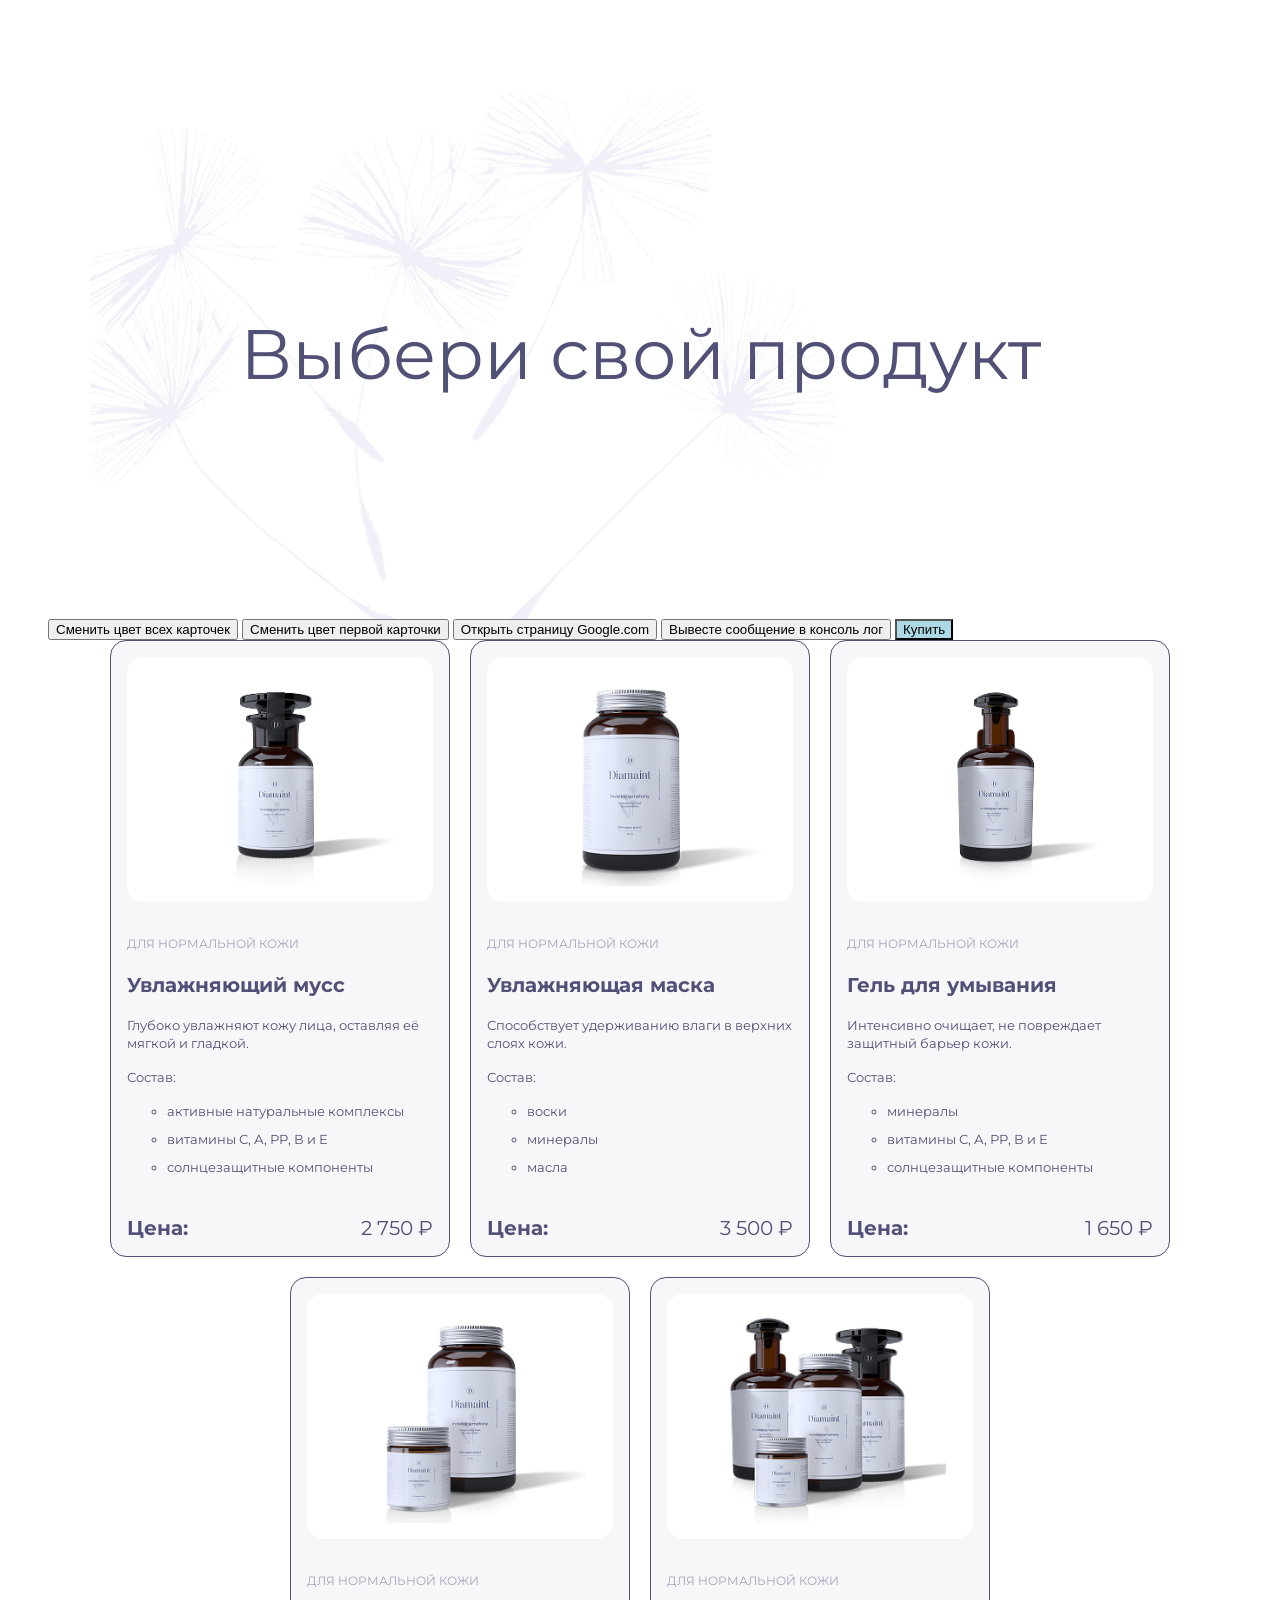
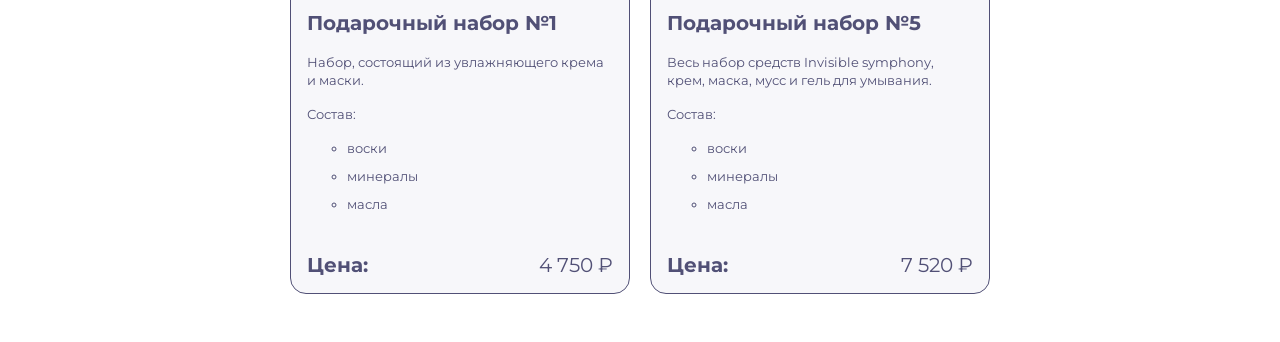
==== index.html @ 8bb490cc "add homework-8.js" ====
<!doctype html>
<html lang="ru">
  <head>
    <meta charset="UTF-8" />
    <meta name="viewport" content="width=device-width, initial-scale=1.0" />
    <title>Product-card</title>
    <link rel="stylesheet" href="style.css"/>
  </head>
  <body>
    <div class="intro">
      <h1 class="intro__title">Выбери свой продукт</h1>
    </div>
    <button id="change-color-all-card">Сменить цвет всех карточек</button>
    <button id="change-color-first-card">Сменить цвет первой карточки</button>
    <button id="open-google">Открыть страницу Google.com</button>
    <button id="output-console-log">Вывесте сообщение в консоль лог</button>
    <button id="color-btn" class="btn">Купить</button>
    <div class="product-list">
      <div class="product-card">
        <div class="product-card__image">
          <img src="img/mousse.png" alt="Увлажняющий мусс"/>
        </div>
        <span class="product-card__skin-type">для нормальной кожи</span>
        <h2 class="product-card__title">Увлажняющий мусс</h2>
        <p class="product-card__text">Глубоко увлажняют кожу лица, оставляя её мягкой и гладкой.</p>
        <span class="product-card__composition-title">Состав:</span>
        <ul class="product-card__composition-list">
          <li class="product-card__composition-item">активные натуральные комплексы</li>
          <li class="product-card__composition-item">витамины С, А, РР, В и Е</li>
          <li class="product-card__composition-item">солнцезащитные компоненты</li>
        </ul>
        <div class="product-card__price">
          <span class="product-card__price-label">Цена:</span>
          <span class="product-card__price-value">2 750 &#8381;</span>
        </div>
      </div>

      <div class="product-card">
        <div class="product-card__image">
          <img src="img/mask.png" alt="Увлажняющая маска"/>
        </div>
        <span class="product-card__skin-type">для нормальной кожи</span>
        <h2 class="product-card__title">Увлажняющая маска</h2>
        <p class="product-card__text">Способствует удерживанию влаги в верхних слоях кожи.</p>
        <span class="product-card__composition-title">Состав:</span>
        <ul class="product-card__composition-list">
          <li class="product-card__composition-item">воски</li>
          <li class="product-card__composition-item">минералы</li>
          <li class="product-card__composition-item">масла</li>
        </ul>
        <div class="product-card__price">
          <span class="product-card__price-label">Цена:</span>
          <span class="product-card__price-value">3 500 &#8381;</span>
        </div>
      </div>

      <div class="product-card">
        <div class="product-card__image">
          <img src="img/gel.png" alt="Гель для умывания"/>
        </div>
        <span class="product-card__skin-type">для нормальной кожи</span>
        <h2 class="product-card__title">Гель для умывания</h2>
        <p class="product-card__text">Интенсивно очищает, не повреждает защитный барьер кожи.</p>
        <span class="product-card__composition-title">Состав:</span>
        <ul class="product-card__composition-list">
          <li class="product-card__composition-item">минералы</li>
          <li class="product-card__composition-item">витамины С, А, РР, В и Е</li>
          <li class="product-card__composition-item">солнцезащитные компоненты</li>
        </ul>
        <div class="product-card__price">
          <span class="product-card__price-label">Цена:</span>
          <span class="product-card__price-value">1 650 &#8381;</span>
        </div>
      </div>

      <div class="product-card">
        <div class="product-card__image">
          <img src="img/gift-set-1.png" alt="Подарочный набор №1"/>
        </div>
        <span class="product-card__skin-type">для нормальной кожи</span>
        <h2 class="product-card__title">Подарочный набор №1</h2>
        <p class="product-card__text">Набор, состоящий из увлажняющего крема и маски.</p>
        <span class="product-card__composition-title">Состав:</span>
        <ul class="product-card__composition-list">
          <li class="product-card__composition-item">воски</li>
          <li class="product-card__composition-item">минералы</li>
          <li class="product-card__composition-item">масла</li>
        </ul>
        <div class="product-card__price">
          <span class="product-card__price-label">Цена:</span>
          <span class="product-card__price-value">4 750 &#8381;</span>
        </div>
      </div>

      <div class="product-card">
        <div class="product-card__image">
          <img src="img/gift-set-5.png" alt="Подарочный набор №5"/>
        </div>
        <span class="product-card__skin-type">для нормальной кожи</span>
        <h2 class="product-card__title">Подарочный набор №5</h2>
        <p class="product-card__text">Весь набор средств Invisible symphony, крем, маска, мусс и гель для
          умывания.</p>
        <span class="product-card__composition-title">Состав:</span>
        <ul class="product-card__composition-list">
          <li class="product-card__composition-item">воски</li>
          <li class="product-card__composition-item">минералы</li>
          <li class="product-card__composition-item">масла</li>
        </ul>
        <div class="product-card__price">
          <span class="product-card__price-label">Цена:</span>
          <span class="product-card__price-value">7 520 &#8381;</span>
        </div>
      </div>
    </div>
  <script src="main.js"></script>
  <script src="homework-7.js"></script>
  <script src="homework-8.js"></script>
  </body>
</html>
---- style.css ----
*, *::before, *::after {
  box-sizing: border-box;
}

@font-face {
  font-family: "Montserrat";
  src: url("fonts/Montserrat-Regular.ttf");
  font-weight: 400;
}
 
@font-face {
  font-family: "Montserrat";
  src: url("fonts/Montserrat-Bold.ttf");
  font-weight: 700;
}
 
body {
  font-family: "Montserrat", sans-serif;
  padding: 40px;
}

.intro__title {
  font-size: 70px;
  font-weight: 400;
  line-height: 78px;
  color: #515076;
  text-align: center;
  margin-bottom: 110px;
}

.intro {
  background-image: url('img/dandelions-background.png');
  background-repeat: no-repeat;
  margin: 0 auto;
  max-width: 1100px;
  padding: 220px 85px 116px;
}

.product-list {
  display: flex;
  gap: 20px;
  flex-wrap: wrap;
  justify-content: center;
}
 
.product-card {
  background-color: #f7f7fa;
  padding: 16px;
  width: 340px;
  border-radius: 16px;
  border: 1px solid #515076;
}
 
.product-card__image {
  background-color: white;
  border-radius: 16px;
  display: flex;
  justify-content: center;
  padding: 16px 8px;
  margin-bottom: 30px;
  height: 245px;
}
 
.product-card__image img {
  width: 100%;
  height: 100%;
  object-fit: contain;
}
 
.product-card__skin-type {
  font-size: 12px;
  font-weight: 400;
  line-height: 24px;
  color: #a5a3b9;
  text-transform: uppercase;
  display: block;
}
 
.product-card__title {
  font-size: 20px;
  font-weight: 700;
  line-height: 27px;
  color: #515076;
}
 
.product-card__text {
  font-size: 13px;
  font-weight: 400;
  line-height: 18px;
  color: #515076;
  margin-bottom: 15px;
}
 
.product-card__composition-title {
  font-size: 13px;
  font-weight: 400;
  line-height: 18px;
  color: #515076;
}
 
.product-card__composition-list {
  list-style-type: circle;
}
 
.product-card__composition-item {
  font-size: 13px;
  font-weight: 400;
  line-height: 18px;
  color: #515076;
  margin-bottom: 10px;
}
 
.product-card__price {
  margin-top: 40px;
  display: flex;
  justify-content: space-between;
}
 
.product-card__price-label {
  font-size: 20px;
  font-weight: 700;
  line-height: 24px;
  color: #515076;
}
 
.product-card__price-value {
  font-size: 20px;
  font-weight: 400;
  line-height: 24px;
  color: #515076;
}

.btn {
  background-color: lightblue;
}

.btn--active {
  background-color: tomato;
}
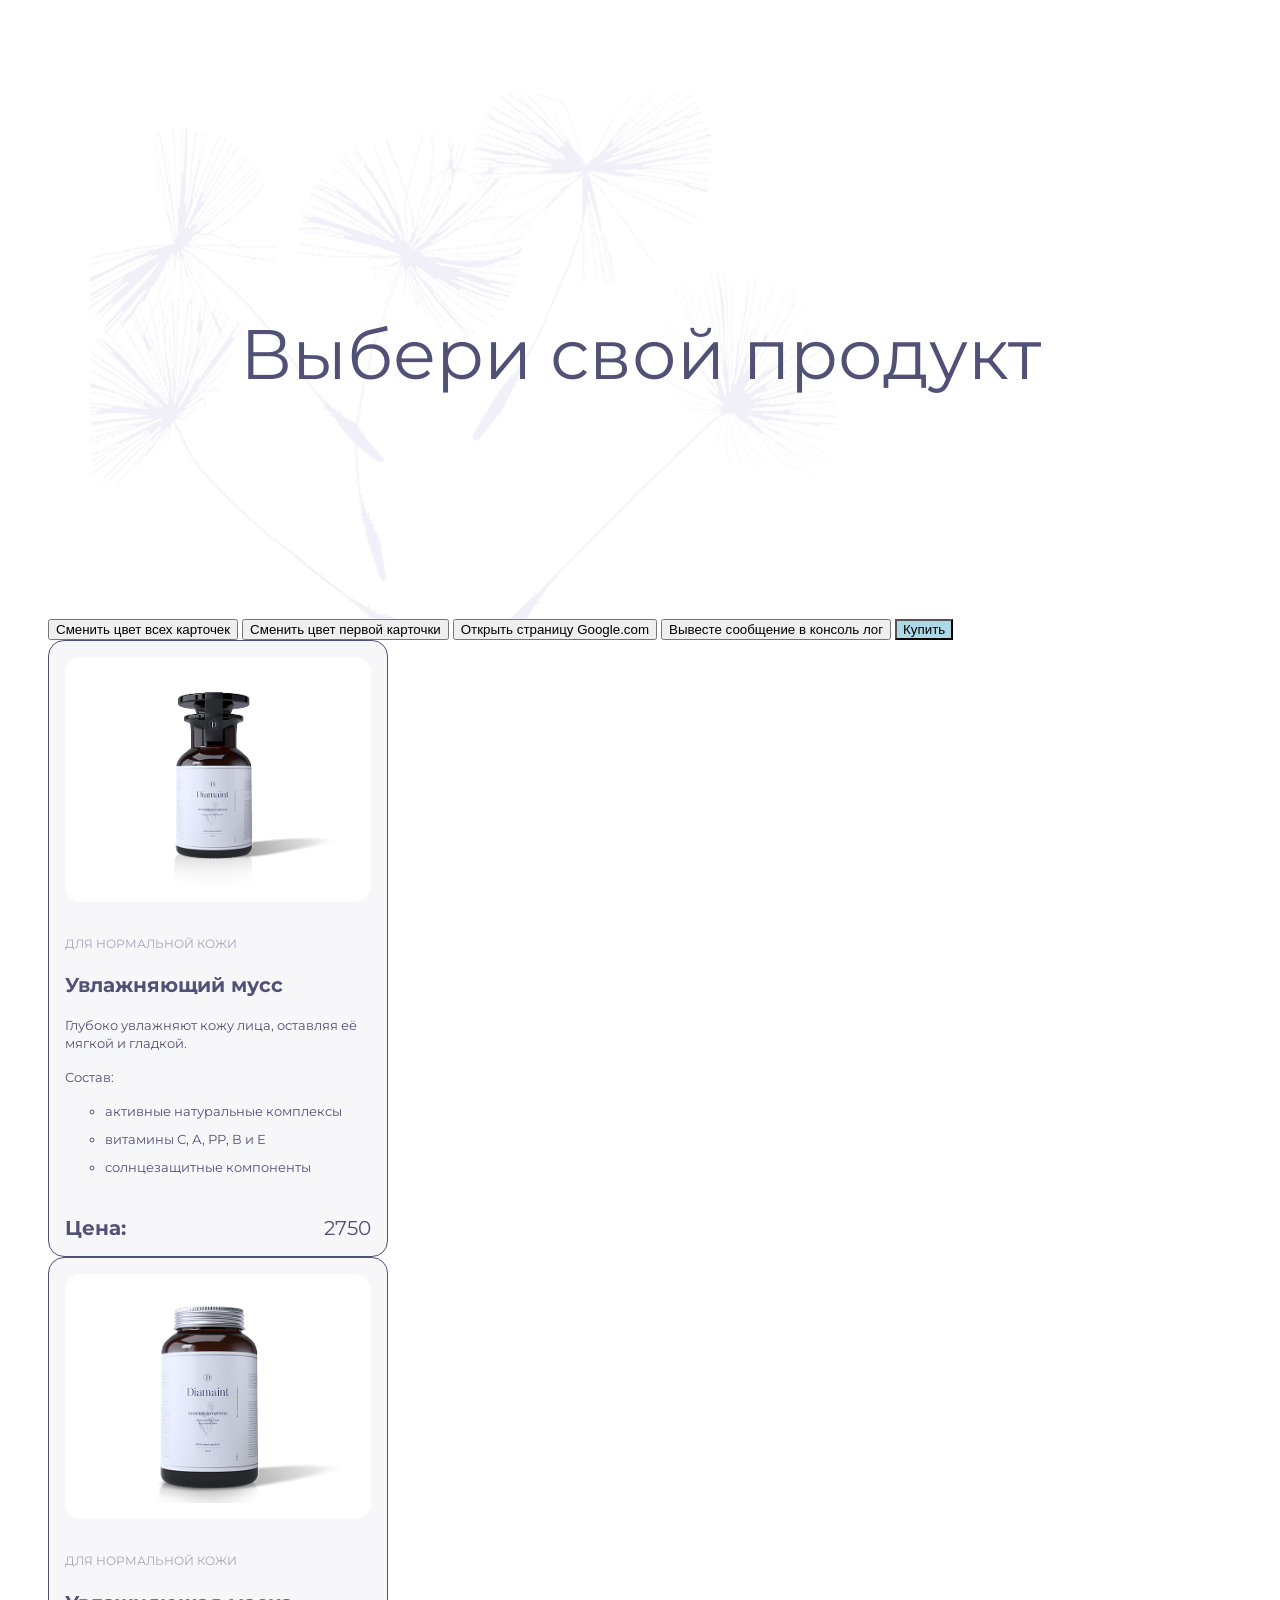
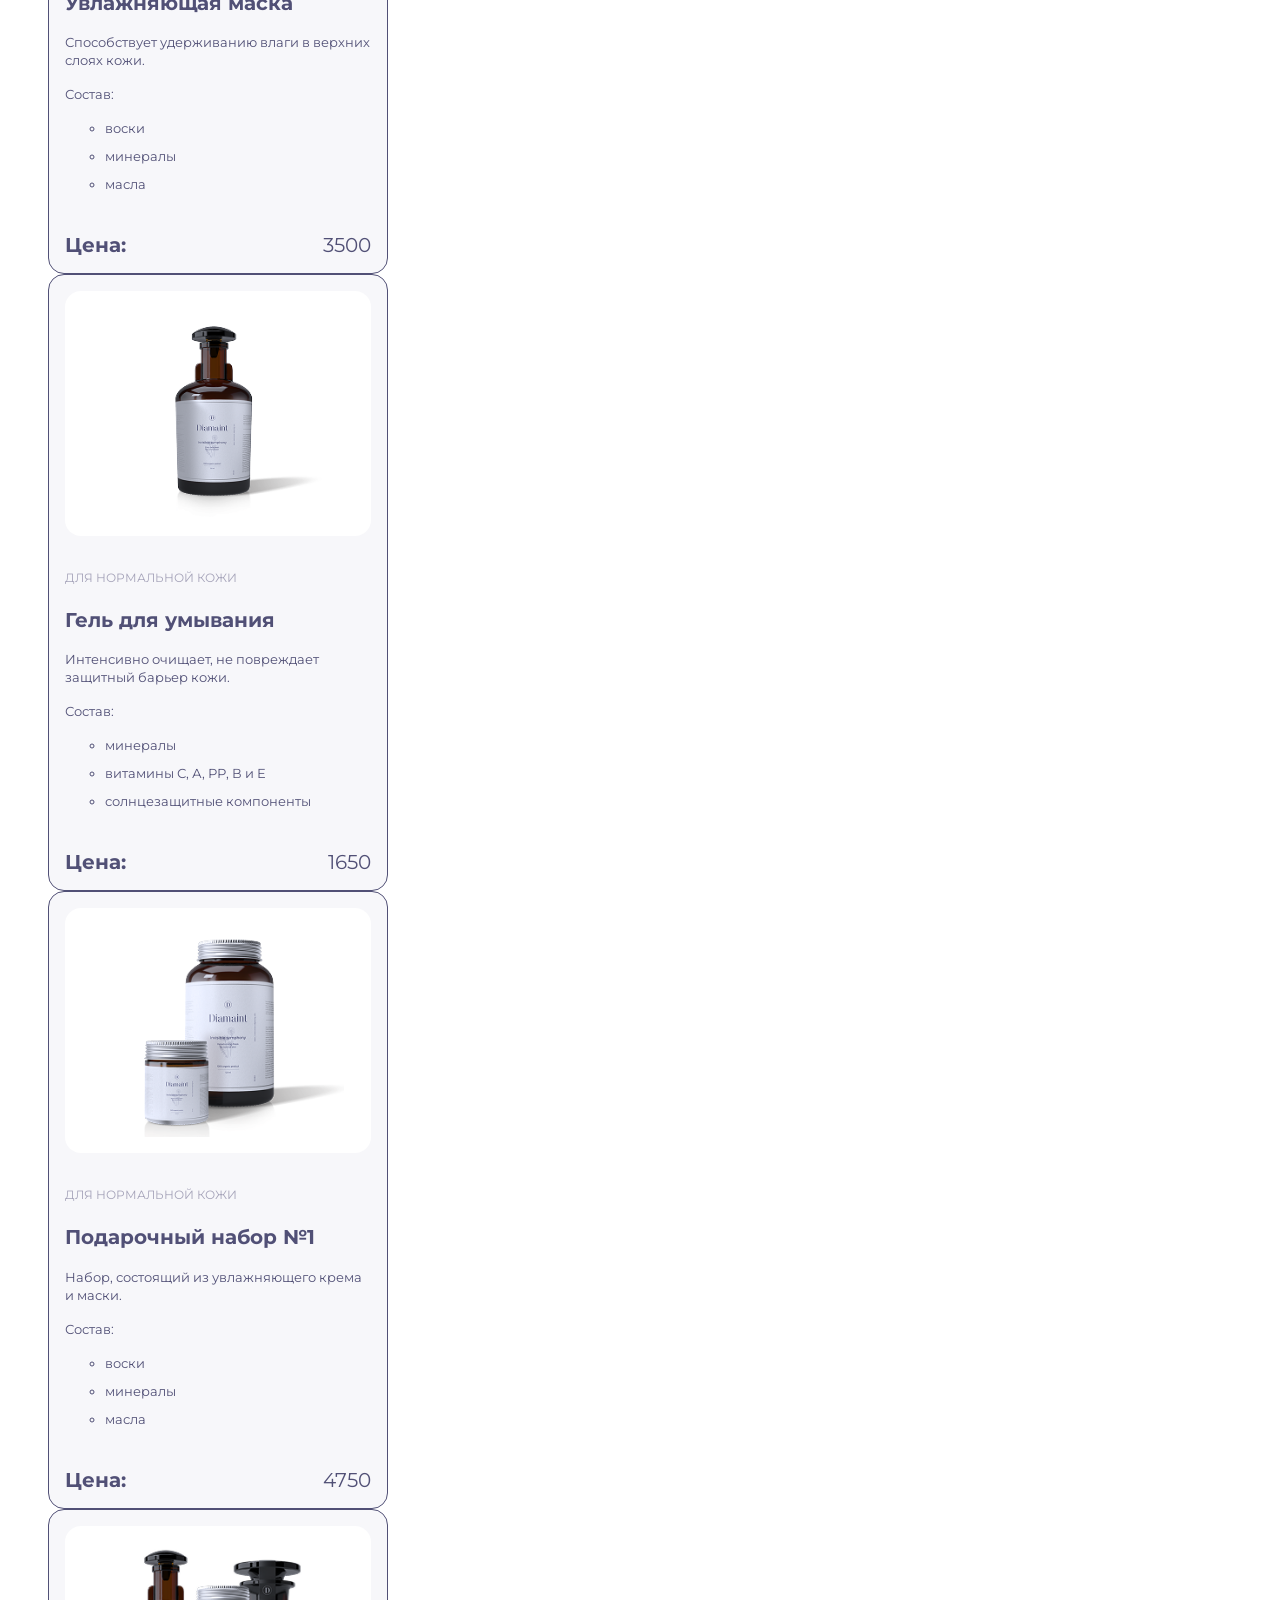
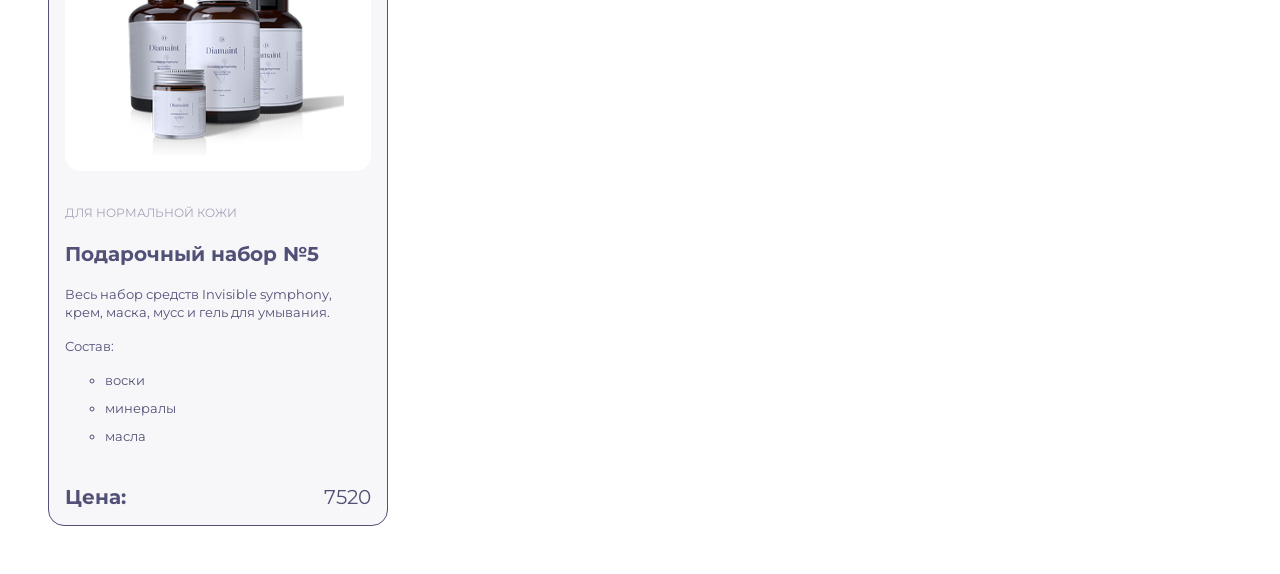
==== commit 4ae0e987: "add homework-10.js" ====
--- a/index.html
+++ b/index.html
@@ -15,7 +15,26 @@
     <button id="open-google">Открыть страницу Google.com</button>
     <button id="output-console-log">Вывесте сообщение в консоль лог</button>
     <button id="color-btn" class="btn">Купить</button>
-    <div class="product-list">
+    <div id="product-list">
+  <template id="product-card-template">
+  <div class="product-card">
+    <div class="product-card__image">
+      <img src="" alt=""/>
+    </div>
+    <span class="product-card__skin-type"></span>
+    <h2 class="product-card__title"></h2>
+    <p class="product-card__text"></p>
+    <span class="product-card__composition-title">Состав:</span>
+    <ul class="product-card__composition-list">
+    </ul>
+    <div class="product-card__price">
+      <span class="product-card__price-label">Цена:</span>
+      <span class="product-card__price-value"></span>
+    </div>
+  </div>
+</template>
+    </div>
+    <!-- <div class="product-list">
       <div class="product-card">
         <div class="product-card__image">
           <img src="img/mousse.png" alt="Увлажняющий мусс"/>
@@ -111,9 +130,11 @@
           <span class="product-card__price-value">7 520 &#8381;</span>
         </div>
       </div>
-    </div>
+    </div>-->
   <script src="main.js"></script>
   <script src="homework-7.js"></script>
   <script src="homework-8.js"></script>
+  <script type="module" src="homework-9.js"></script>
+  <script type="module" src="homework-10.js"></script>
   </body>
 </html>
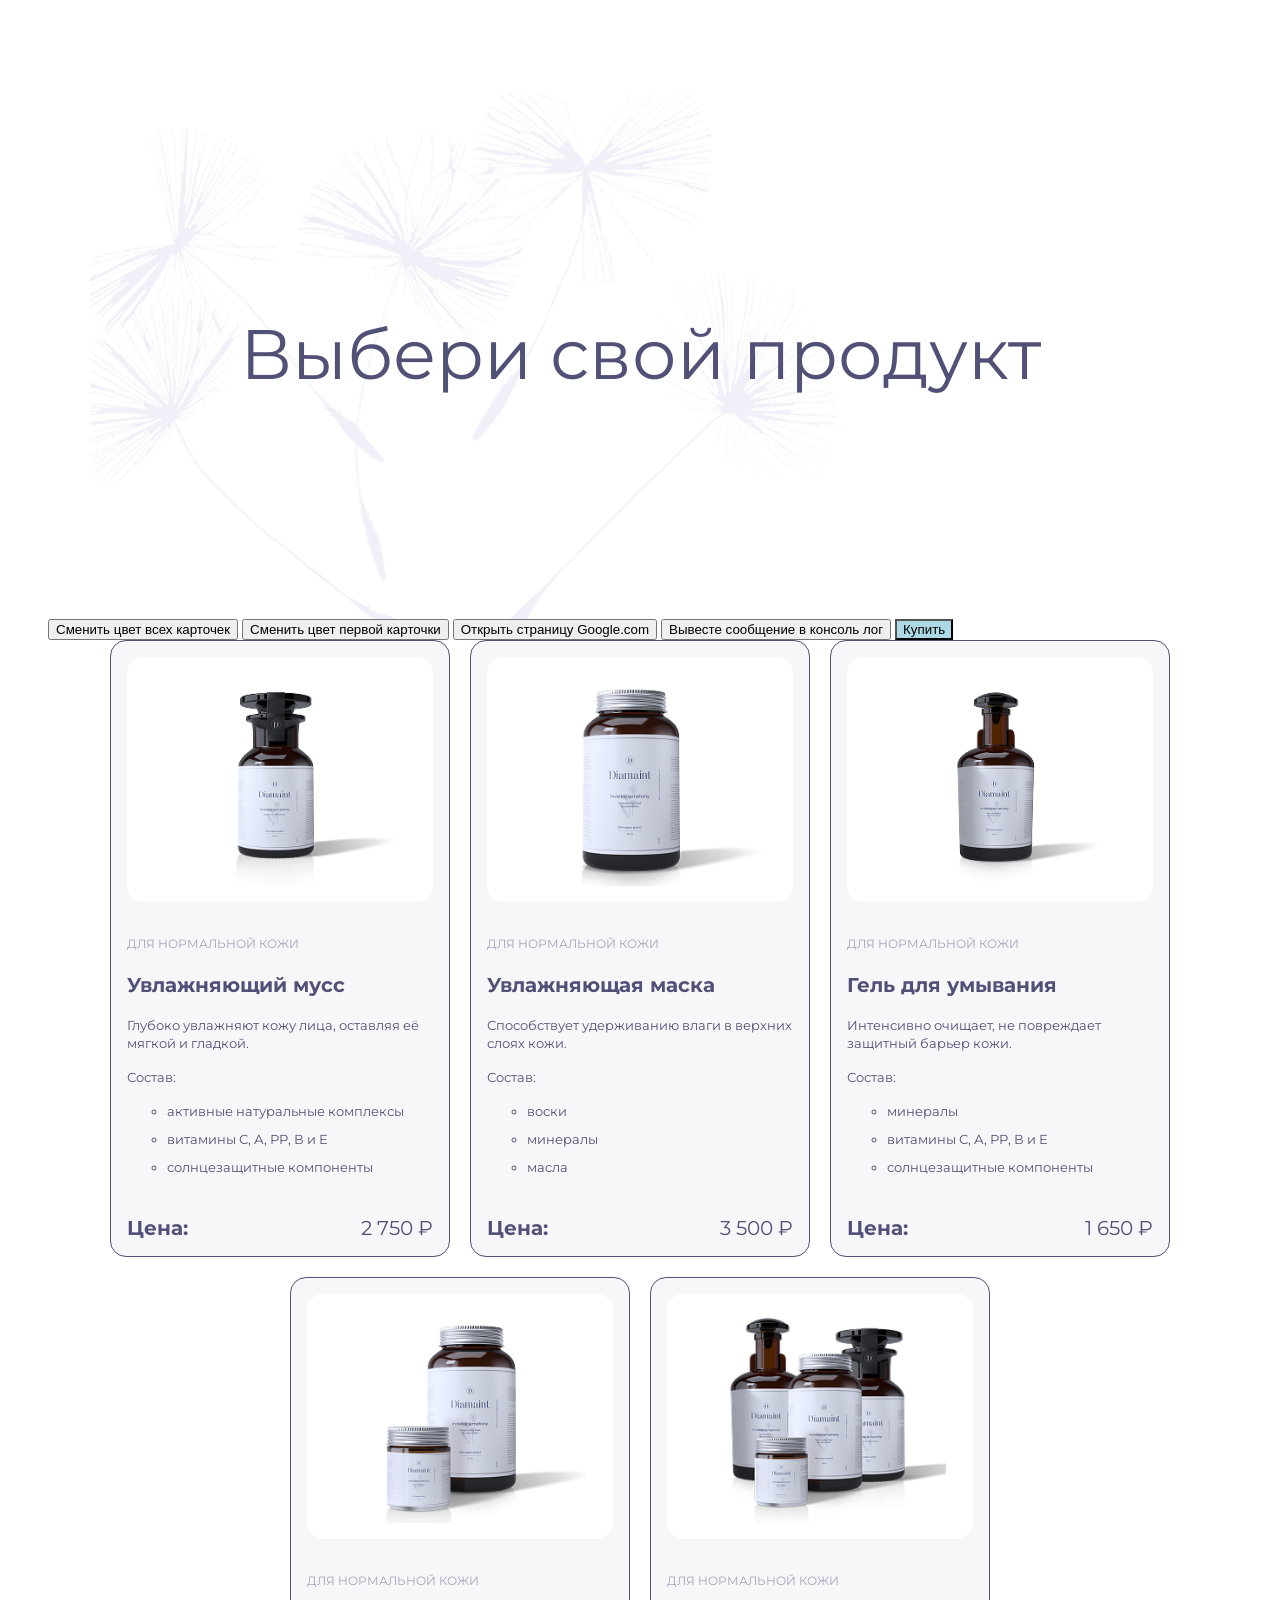
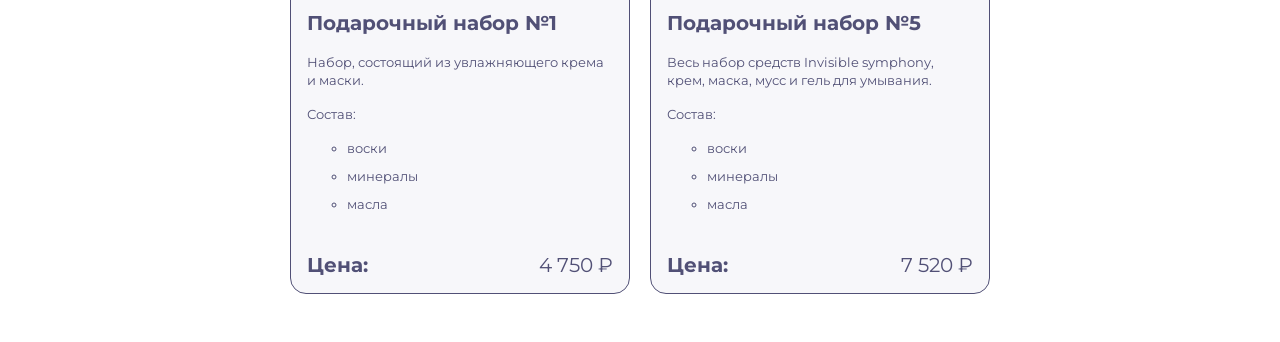
==== commit e5adfce8: "Merge pull request #10 from MustafinMansur/feature/09-homework (Homework №9): Add homework-9.js" ====
--- a/index.html
+++ b/index.html
@@ -15,26 +15,7 @@
     <button id="open-google">Открыть страницу Google.com</button>
     <button id="output-console-log">Вывесте сообщение в консоль лог</button>
     <button id="color-btn" class="btn">Купить</button>
-    <div id="product-list">
-  <template id="product-card-template">
-  <div class="product-card">
-    <div class="product-card__image">
-      <img src="" alt=""/>
-    </div>
-    <span class="product-card__skin-type"></span>
-    <h2 class="product-card__title"></h2>
-    <p class="product-card__text"></p>
-    <span class="product-card__composition-title">Состав:</span>
-    <ul class="product-card__composition-list">
-    </ul>
-    <div class="product-card__price">
-      <span class="product-card__price-label">Цена:</span>
-      <span class="product-card__price-value"></span>
-    </div>
-  </div>
-</template>
-    </div>
-    <!-- <div class="product-list">
+    <div class="product-list">
       <div class="product-card">
         <div class="product-card__image">
           <img src="img/mousse.png" alt="Увлажняющий мусс"/>
@@ -130,11 +111,10 @@
           <span class="product-card__price-value">7 520 &#8381;</span>
         </div>
       </div>
-    </div>-->
+    </div>
   <script src="main.js"></script>
   <script src="homework-7.js"></script>
   <script src="homework-8.js"></script>
   <script type="module" src="homework-9.js"></script>
-  <script type="module" src="homework-10.js"></script>
   </body>
 </html>
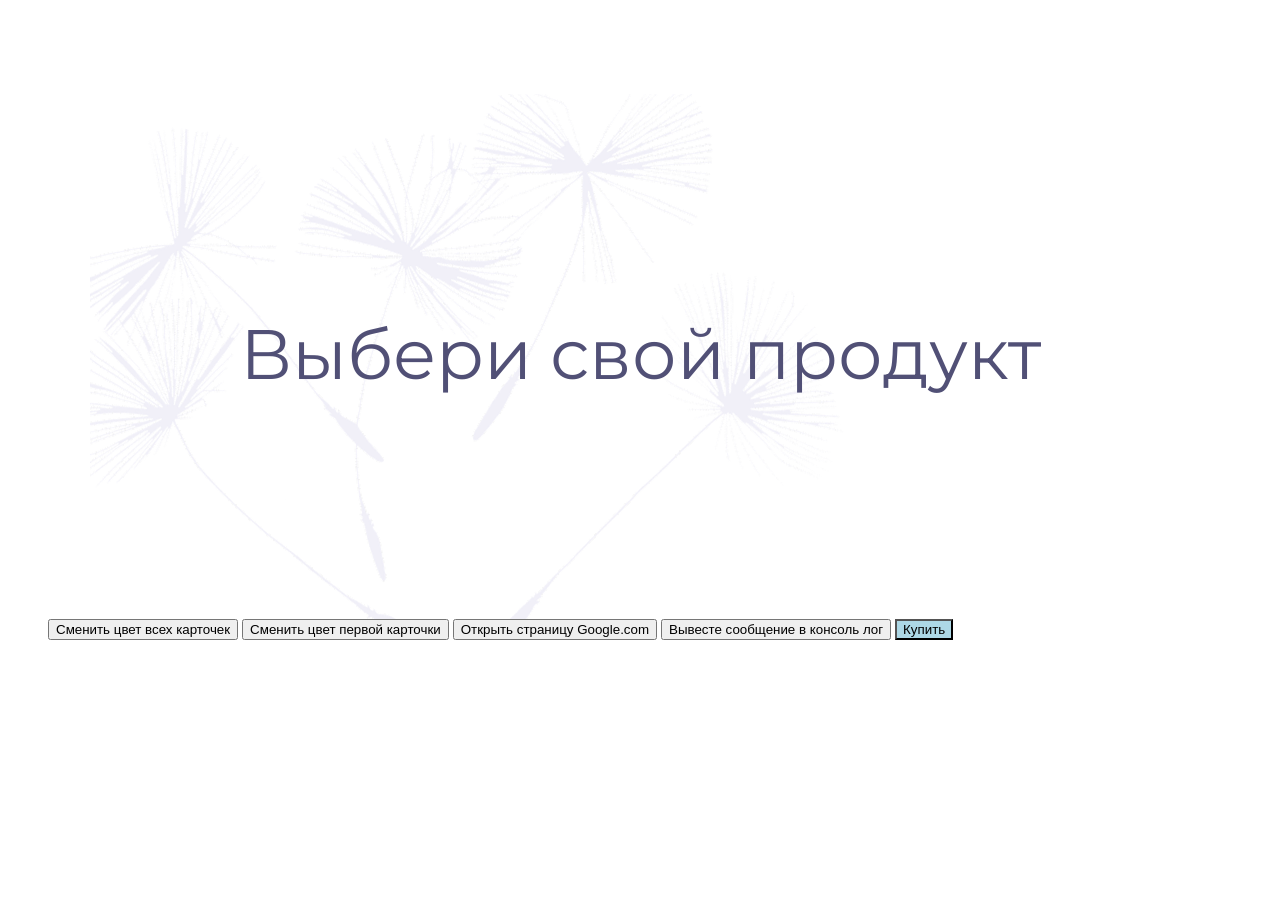
==== commit 24607b96: "Merge pull request #11 from MustafinMansur/feature/10-homework (Homework №10): Add homework-10.js" ====
--- a/index.html
+++ b/index.html
@@ -15,7 +15,26 @@
     <button id="open-google">Открыть страницу Google.com</button>
     <button id="output-console-log">Вывесте сообщение в консоль лог</button>
     <button id="color-btn" class="btn">Купить</button>
-    <div class="product-list">
+    <div id="product-list">
+  <template id="product-card-template">
+  <div class="product-card">
+    <div class="product-card__image">
+      <img src="" alt=""/>
+    </div>
+    <span class="product-card__skin-type"></span>
+    <h2 class="product-card__title"></h2>
+    <p class="product-card__text"></p>
+    <span class="product-card__composition-title">Состав:</span>
+    <ul class="product-card__composition-list">
+    </ul>
+    <div class="product-card__price">
+      <span class="product-card__price-label">Цена:</span>
+      <span class="product-card__price-value"></span>
+    </div>
+  </div>
+</template>
+    </div>
+    <!-- <div class="product-list">
       <div class="product-card">
         <div class="product-card__image">
           <img src="img/mousse.png" alt="Увлажняющий мусс"/>
@@ -111,10 +130,11 @@
           <span class="product-card__price-value">7 520 &#8381;</span>
         </div>
       </div>
-    </div>
+    </div>-->
   <script src="main.js"></script>
   <script src="homework-7.js"></script>
   <script src="homework-8.js"></script>
   <script type="module" src="homework-9.js"></script>
+  <script type="module" src="homework-10.js"></script>
   </body>
 </html>
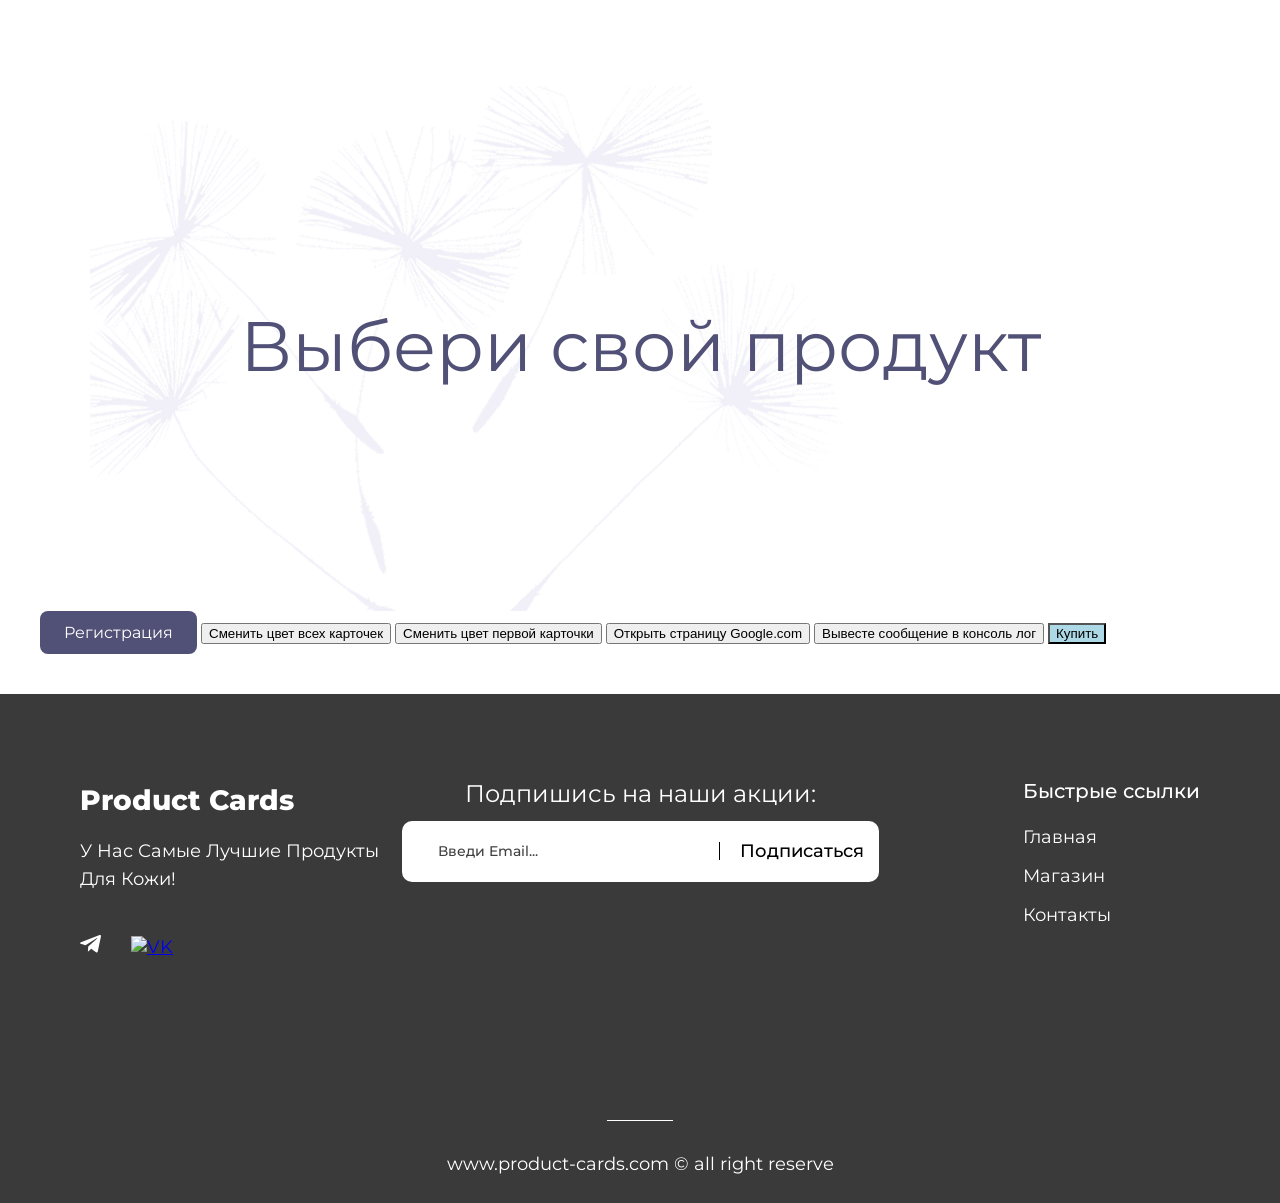
==== commit dd80af9e: "add footer and modal" ====
--- a/index.html
+++ b/index.html
@@ -4,37 +4,41 @@
     <meta charset="UTF-8" />
     <meta name="viewport" content="width=device-width, initial-scale=1.0" />
     <title>Product-card</title>
-    <link rel="stylesheet" href="style.css"/>
+    <link rel="stylesheet" href="style.css" />
+    <link rel="stylesheet" href="style-footer.css" />
   </head>
   <body>
-    <div class="intro">
-      <h1 class="intro__title">Выбери свой продукт</h1>
-    </div>
-    <button id="change-color-all-card">Сменить цвет всех карточек</button>
-    <button id="change-color-first-card">Сменить цвет первой карточки</button>
-    <button id="open-google">Открыть страницу Google.com</button>
-    <button id="output-console-log">Вывесте сообщение в консоль лог</button>
-    <button id="color-btn" class="btn">Купить</button>
-    <div id="product-list">
-  <template id="product-card-template">
-  <div class="product-card">
-    <div class="product-card__image">
-      <img src="" alt=""/>
-    </div>
-    <span class="product-card__skin-type"></span>
-    <h2 class="product-card__title"></h2>
-    <p class="product-card__text"></p>
-    <span class="product-card__composition-title">Состав:</span>
-    <ul class="product-card__composition-list">
-    </ul>
-    <div class="product-card__price">
-      <span class="product-card__price-label">Цена:</span>
-      <span class="product-card__price-value"></span>
-    </div>
-  </div>
-</template>
-    </div>
-    <!-- <div class="product-list">
+    <main class="main">
+      <div class="intro">
+        <h1 class="intro__title">Выбери свой продукт</h1>
+      </div>
+
+      <button class="register-btn" id="js-register-btn" type="button">Регистрация</button>
+      <button id="change-color-all-card">Сменить цвет всех карточек</button>
+      <button id="change-color-first-card">Сменить цвет первой карточки</button>
+      <button id="open-google">Открыть страницу Google.com</button>
+      <button id="output-console-log">Вывесте сообщение в консоль лог</button>
+      <button id="color-btn" class="btn">Купить</button>
+
+      <div id="product-list" class="product-list">
+        <template id="product-card-template">
+          <div class="product-card">
+            <div class="product-card__image">
+              <img src="" alt="" />
+            </div>
+            <span class="product-card__skin-type"></span>
+            <h2 class="product-card__title"></h2>
+            <p class="product-card__text"></p>
+            <span class="product-card__composition-title">Состав:</span>
+            <ul class="product-card__composition-list"></ul>
+            <div class="product-card__price">
+              <span class="product-card__price-label">Цена:</span>
+              <span class="product-card__price-value"></span>
+            </div>
+          </div>
+        </template>
+      </div>
+      <!-- <div class="product-list">
       <div class="product-card">
         <div class="product-card__image">
           <img src="img/mousse.png" alt="Увлажняющий мусс"/>
@@ -131,10 +135,130 @@
         </div>
       </div>
     </div>-->
-  <script src="main.js"></script>
-  <script src="homework-7.js"></script>
-  <script src="homework-8.js"></script>
-  <script type="module" src="homework-9.js"></script>
-  <script type="module" src="homework-10.js"></script>
+    </main>
+    <footer class="footer">
+      <div class="footer__inner">
+        <div class="footer__columns">
+          <div class="footer__column">
+            <div class="brand">
+              <p class="brand__name">Product Cards</p>
+              <p class="brand__tagline">
+                У нас самые лучшие продукты для кожи!
+              </p>
+            </div>
+            <div class="social">
+              <ul class="social__list">
+                <li class="social__item">
+                  <a class="social__link" href="#">
+                    <img
+                      src="footer-img/telegram.svg"
+                      alt="Telegram"
+                      width="21"
+                      height="18"
+                    />
+                  </a>
+                </li>
+                <li class="social__item">
+                  <a class="social__link" href="#">
+                    <img
+                      src="footer-img/vk.svg"
+                      alt="VK"
+                      width="24"
+                      height="14"
+                    />
+                  </a>
+                </li>
+              </ul>
+            </div>
+          </div>
+          <div class="subscribe">
+            <p class="subscribe__title">Подпишись на наши акции:</p>
+            <form class="subscribe__form" id="email-form" method="post" action="#">
+              <label class="visually-hidden" for="subscribe-email"
+                >Электронная почта</label
+              >
+              <input
+                class="subscribe__input"
+                id="subscribe-email"
+                name="email"
+                type="email"
+                placeholder="Введи Email..."
+                required
+              />
+              <button class="subscribe__button" type="submit">
+                Подписаться
+              </button>
+            </form>
+          </div>
+          <nav class="quick-links">
+            <p class="quick-links__title">Быстрые ссылки</p>
+            <ul class="quick-links__list">
+              <li class="quick-links__item">
+                <a class="quick-links__link" href="#">Главная</a>
+              </li>
+              <li class="quick-links__item">
+                <a class="quick-links__link" href="#">Магазин</a>
+              </li>
+              <li class="quick-links__item">
+                <a class="quick-links__link" href="#">Контакты</a>
+              </li>
+            </ul>
+          </nav>
+        </div>
+        <div class="footer__bottom">
+          <p class="footer__copyright">
+            www.product-cards.com © all right reserve
+          </p>
+        </div>
+      </div>
+    </footer>
+    <div class="overlay" id="js-overlay"></div>
+    <div class="modal" id="js-modal">
+      <button class="modal__close" id="js-modal-close" type="button" aria-label="Закрыть">×</button>
+
+      <h2 class="modal__title">Регистрация</h2>
+
+      <form id="register-form" class="register-form">
+        <div class="register-form__field">
+          <label for="firstname">Имя:</label>
+          <input type="text" id="firstname" name="firstname" placeholder="Иван" required>
+        </div>
+
+        <div class="register-form__field">
+          <label for="lastname">Фамилия:</label>
+          <input type="text" id="lastname" name="lastname" placeholder="Петров" required>
+        </div>
+
+        <div class="register-form__field">
+          <label for="birthdate">Дата рождения:</label>
+          <input type="date" id="birthdate" name="birthDate" min="1925-01-01" max="2026-09-24" required>
+        </div>
+
+        <div class="register-form__field">
+          <label for="login">Логин:</label>
+          <input type="text" id="login" name="login" placeholder="ivan_petrov" autocomplete="username" minlength="5" required>
+        </div>
+
+        <div class="register-form__field">
+          <label for="password">Пароль:</label>
+          <input type="password" id="password" name="password" placeholder="Минимум 10 символов" autocomplete="new-password" minlength="10" required>
+        </div>
+
+        <div class="register-form__field">
+          <label for="password-confirm">Подтвердите пароль:</label>
+          <input type="password" id="password-confirm" name="passwordConfirm" placeholder="Повторите пароль" autocomplete="new-password" minlength="10" required>
+        </div>
+
+        <button class="register-form__submit" type="submit">Зарегистрироваться</button>
+
+      </form>
+    </div>
+
+    <script src="main.js"></script>
+    <script src="homework-7.js"></script>
+    <script src="homework-8.js"></script>
+    <script type="module" src="homework-9.js"></script>
+    <script type="module" src="homework-10.js"></script>
+    <script src="homework-11.js"></script>
   </body>
-</html>+</html>
--- a/style.css
+++ b/style.css
@@ -1,4 +1,6 @@
-*, *::before, *::after {
+*,
+*::before,
+*::after {
   box-sizing: border-box;
 }
 
@@ -7,15 +9,31 @@
   src: url("fonts/Montserrat-Regular.ttf");
   font-weight: 400;
 }
- 
+
 @font-face {
   font-family: "Montserrat";
   src: url("fonts/Montserrat-Bold.ttf");
   font-weight: 700;
 }
- 
+
+@font-face {
+  font-family: "Montserrat";
+  src: url("fonts/Montserrat-Medium.ttf");
+  font-weight: 500;
+}
+
+@font-face {
+  font-family: "Montserrat";
+  src: url("fonts/Montserrat-ExtraBold.ttf");
+  font-weight: 800;
+}
+
 body {
   font-family: "Montserrat", sans-serif;
+  margin: 0;
+}
+
+.main {
   padding: 40px;
 }
 
@@ -42,7 +60,7 @@
   flex-wrap: wrap;
   justify-content: center;
 }
- 
+
 .product-card {
   background-color: #f7f7fa;
   padding: 16px;
@@ -50,7 +68,7 @@
   border-radius: 16px;
   border: 1px solid #515076;
 }
- 
+
 .product-card__image {
   background-color: white;
   border-radius: 16px;
@@ -60,13 +78,13 @@
   margin-bottom: 30px;
   height: 245px;
 }
- 
+
 .product-card__image img {
   width: 100%;
   height: 100%;
   object-fit: contain;
 }
- 
+
 .product-card__skin-type {
   font-size: 12px;
   font-weight: 400;
@@ -75,14 +93,14 @@
   text-transform: uppercase;
   display: block;
 }
- 
+
 .product-card__title {
   font-size: 20px;
   font-weight: 700;
   line-height: 27px;
   color: #515076;
 }
- 
+
 .product-card__text {
   font-size: 13px;
   font-weight: 400;
@@ -90,18 +108,18 @@
   color: #515076;
   margin-bottom: 15px;
 }
- 
+
 .product-card__composition-title {
   font-size: 13px;
   font-weight: 400;
   line-height: 18px;
   color: #515076;
 }
- 
+
 .product-card__composition-list {
   list-style-type: circle;
 }
- 
+
 .product-card__composition-item {
   font-size: 13px;
   font-weight: 400;
@@ -109,20 +127,20 @@
   color: #515076;
   margin-bottom: 10px;
 }
- 
+
 .product-card__price {
   margin-top: 40px;
   display: flex;
   justify-content: space-between;
 }
- 
+
 .product-card__price-label {
   font-size: 20px;
   font-weight: 700;
   line-height: 24px;
   color: #515076;
 }
- 
+
 .product-card__price-value {
   font-size: 20px;
   font-weight: 400;
@@ -136,4 +154,125 @@
 
 .btn--active {
   background-color: tomato;
+}
+
+.modal {
+  display: none;
+  position: fixed;
+  top: 50%;
+  left: 50%;
+  z-index: 20;
+  width: 100%;
+  max-width: 480px;
+  max-height: 90vh;
+  overflow-y: auto;
+  padding: 30px;
+  background-color: #ffffff;
+  border-radius: 16px;
+  transform: translate(-50%, -50%);
+}
+
+.modal-showed {
+  display: block;
+}
+
+.register-btn {
+  padding: 12px 24px;
+  border: none;
+  border-radius: 8px;
+  background-color: #515076;
+  color: #ffffff;
+  font-family: inherit;
+  font-size: 16px;
+  cursor: pointer;
+}
+
+.register-btn:hover {
+  background-color: #6a6894;
+}
+
+.overlay {
+  position: fixed;
+  top: 0;
+  right: 0;
+  bottom: 0;
+  left: 0;
+  background-color: rgba(0, 0, 0, 0.7);
+  display: none;
+  z-index: 10;
+}
+
+.overlay-showed {
+  display: block;
+}
+
+.modal__close {
+  position: absolute;
+  top: 12px;
+  right: 12px;
+  display: flex;
+  align-items: center;
+  justify-content: center;
+  width: 32px;
+  height: 32px;
+  border: none;
+  border-radius: 50%;
+  background-color: transparent;
+  color: #888888;
+  font-size: 34px;
+  line-height: 1;
+  cursor: pointer;
+  transition: background-color 0.2s, color 0.2s;
+}
+
+.modal__close:hover {
+  background-color: #f0f0f0;
+  color: #333333;
+}
+
+.modal__title {
+  margin: 0 0 20px;
+  font-size: 24px;
+}
+
+.register-form {
+  display: flex;
+  flex-direction: column;
+  gap: 16px;
+}
+
+.register-form__field {
+  display: flex;
+  flex-direction: column;
+  gap: 6px;
+}
+
+.register-form input {
+  padding: 10px 12px;
+  border: 1px solid #cccccc;
+  border-radius: 8px;
+  font-family: inherit;
+  font-size: 15px;
+}
+
+.register-form input:focus {
+  outline: none;
+  border-color: #515076;
+}
+
+.register-form__submit {
+  margin-top: 8px;
+  padding: 12px;
+  border: none;
+  border-radius: 8px;
+  background-color: #515076;
+  color: #ffffff;
+  font-family: inherit;
+  font-size: 16px;
+  cursor: pointer;
+  transition: background-color 0.2s;
+}
+
+.register-form__submit:hover {
+  background-color: #6a6894;
 }
--- a/style-footer.css
+++ b/style-footer.css
@@ -0,0 +1,151 @@
+.visually-hidden {
+  position: absolute;
+  width: 1px;
+  height: 1px;
+  margin: -1px;
+  padding: 0;
+  border: 0;
+  overflow: hidden;
+  clip: rect(0 0 0 0);
+  clip-path: inset(50%);
+  white-space: nowrap;
+}
+
+.footer {
+  background-color: #3a3a3a;
+  color: #ffffff;
+  font-size: 18px;
+  font-weight: 400;
+}
+
+.footer__inner {
+  max-width: 1728px;
+  margin: 0 auto;
+  padding: 85px 80px 28px;
+}
+
+.footer__columns {
+  display: grid;
+  grid-template-columns: 1fr auto 1fr;
+  align-items: start;
+  margin-bottom: 162px;
+}
+
+.footer__column {
+  display: flex;
+  flex-direction: column;
+  gap: 42px;
+}
+
+.brand__name {
+  margin: 0 0 16px;
+  font-size: 28px;
+  font-weight: 800;
+  line-height: 1.54;
+}
+
+.brand__tagline {
+  margin: 0;
+  line-height: 1.54;
+  text-transform: capitalize;
+}
+
+.social__list {
+  display: flex;
+  align-items: center;
+  gap: 30px;
+  margin: 0;
+  padding: 0;
+  list-style: none;
+}
+
+.subscribe__title {
+  margin: 0 0 13px;
+  font-size: 24px;
+  text-align: center;
+}
+
+.subscribe__form {
+  display: flex;
+  align-items: center;
+  width: 477px;
+  height: 61px;
+  padding: 0 15px 0 36px;
+  background-color: #ffffff;
+  border-radius: 10px;
+}
+
+.subscribe__form:focus-within {
+  outline: 2px solid #ffffff;
+  outline-offset: 3px;
+}
+
+.subscribe__input {
+  flex-grow: 1;
+  min-width: 0;
+  padding: 0;
+  border: 0;
+  background-color: transparent;
+  font: inherit;
+  font-size: 14px;
+  font-weight: 500;
+  color: #000000;
+}
+
+.subscribe__input:focus {
+  outline: none;
+}
+
+.subscribe__input::placeholder {
+  color: rgba(0, 0, 0, 0.75);
+  opacity: 1;
+}
+
+.subscribe__button {
+  padding: 0 0 0 20px;
+  border: 0;
+  border-left: 1px solid #000000;
+  background-color: transparent;
+  font: inherit;
+  font-weight: 500;
+  line-height: 1;
+  color: #000000;
+  cursor: pointer;
+}
+
+.quick-links {
+  justify-self: end;
+}
+
+.quick-links__title {
+  margin: 0 0 23px;
+  font-size: 20px;
+  font-weight: 500;
+}
+
+.quick-links__list {
+  display: flex;
+  flex-direction: column;
+  gap: 17px;
+  margin: 0;
+  padding: 0;
+  list-style: none;
+}
+
+.quick-links__link {
+  color: #ffffff;
+  text-decoration: none;
+}
+
+.footer__copyright {
+  margin: 0;
+  text-align: center;
+}
+
+.footer__bottom::before {
+  content: "";
+  display: block;
+  width: 66px;
+  margin: 0 auto 32px;
+  border-top: 1px solid #ffffff;
+}
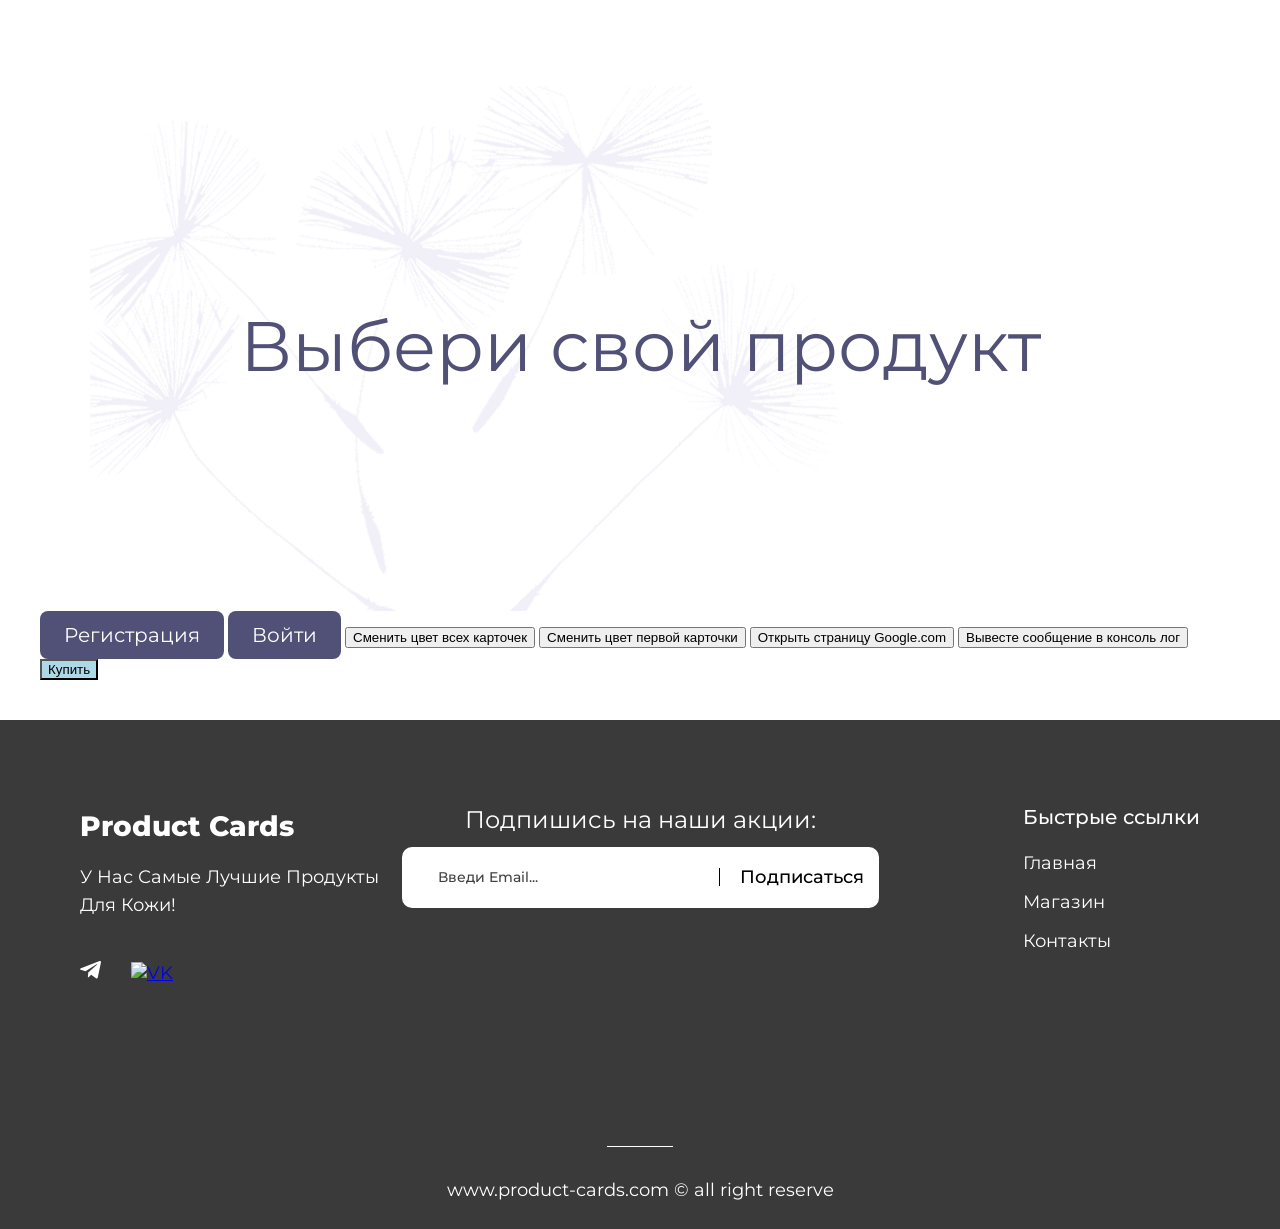
==== commit b8d5104e: "connect modal, add auth modal" ====
--- a/index.html
+++ b/index.html
@@ -12,8 +12,8 @@
       <div class="intro">
         <h1 class="intro__title">Выбери свой продукт</h1>
       </div>
-
       <button class="register-btn" id="js-register-btn" type="button">Регистрация</button>
+      <button class="auth-btn" id="js-auth-btn" type="button">Войти</button>
       <button id="change-color-all-card">Сменить цвет всех карточек</button>
       <button id="change-color-first-card">Сменить цвет первой карточки</button>
       <button id="open-google">Открыть страницу Google.com</button>
@@ -38,103 +38,6 @@
           </div>
         </template>
       </div>
-      <!-- <div class="product-list">
-      <div class="product-card">
-        <div class="product-card__image">
-          <img src="img/mousse.png" alt="Увлажняющий мусс"/>
-        </div>
-        <span class="product-card__skin-type">для нормальной кожи</span>
-        <h2 class="product-card__title">Увлажняющий мусс</h2>
-        <p class="product-card__text">Глубоко увлажняют кожу лица, оставляя её мягкой и гладкой.</p>
-        <span class="product-card__composition-title">Состав:</span>
-        <ul class="product-card__composition-list">
-          <li class="product-card__composition-item">активные натуральные комплексы</li>
-          <li class="product-card__composition-item">витамины С, А, РР, В и Е</li>
-          <li class="product-card__composition-item">солнцезащитные компоненты</li>
-        </ul>
-        <div class="product-card__price">
-          <span class="product-card__price-label">Цена:</span>
-          <span class="product-card__price-value">2 750 &#8381;</span>
-        </div>
-      </div>
-
-      <div class="product-card">
-        <div class="product-card__image">
-          <img src="img/mask.png" alt="Увлажняющая маска"/>
-        </div>
-        <span class="product-card__skin-type">для нормальной кожи</span>
-        <h2 class="product-card__title">Увлажняющая маска</h2>
-        <p class="product-card__text">Способствует удерживанию влаги в верхних слоях кожи.</p>
-        <span class="product-card__composition-title">Состав:</span>
-        <ul class="product-card__composition-list">
-          <li class="product-card__composition-item">воски</li>
-          <li class="product-card__composition-item">минералы</li>
-          <li class="product-card__composition-item">масла</li>
-        </ul>
-        <div class="product-card__price">
-          <span class="product-card__price-label">Цена:</span>
-          <span class="product-card__price-value">3 500 &#8381;</span>
-        </div>
-      </div>
-
-      <div class="product-card">
-        <div class="product-card__image">
-          <img src="img/gel.png" alt="Гель для умывания"/>
-        </div>
-        <span class="product-card__skin-type">для нормальной кожи</span>
-        <h2 class="product-card__title">Гель для умывания</h2>
-        <p class="product-card__text">Интенсивно очищает, не повреждает защитный барьер кожи.</p>
-        <span class="product-card__composition-title">Состав:</span>
-        <ul class="product-card__composition-list">
-          <li class="product-card__composition-item">минералы</li>
-          <li class="product-card__composition-item">витамины С, А, РР, В и Е</li>
-          <li class="product-card__composition-item">солнцезащитные компоненты</li>
-        </ul>
-        <div class="product-card__price">
-          <span class="product-card__price-label">Цена:</span>
-          <span class="product-card__price-value">1 650 &#8381;</span>
-        </div>
-      </div>
-
-      <div class="product-card">
-        <div class="product-card__image">
-          <img src="img/gift-set-1.png" alt="Подарочный набор №1"/>
-        </div>
-        <span class="product-card__skin-type">для нормальной кожи</span>
-        <h2 class="product-card__title">Подарочный набор №1</h2>
-        <p class="product-card__text">Набор, состоящий из увлажняющего крема и маски.</p>
-        <span class="product-card__composition-title">Состав:</span>
-        <ul class="product-card__composition-list">
-          <li class="product-card__composition-item">воски</li>
-          <li class="product-card__composition-item">минералы</li>
-          <li class="product-card__composition-item">масла</li>
-        </ul>
-        <div class="product-card__price">
-          <span class="product-card__price-label">Цена:</span>
-          <span class="product-card__price-value">4 750 &#8381;</span>
-        </div>
-      </div>
-
-      <div class="product-card">
-        <div class="product-card__image">
-          <img src="img/gift-set-5.png" alt="Подарочный набор №5"/>
-        </div>
-        <span class="product-card__skin-type">для нормальной кожи</span>
-        <h2 class="product-card__title">Подарочный набор №5</h2>
-        <p class="product-card__text">Весь набор средств Invisible symphony, крем, маска, мусс и гель для
-          умывания.</p>
-        <span class="product-card__composition-title">Состав:</span>
-        <ul class="product-card__composition-list">
-          <li class="product-card__composition-item">воски</li>
-          <li class="product-card__composition-item">минералы</li>
-          <li class="product-card__composition-item">масла</li>
-        </ul>
-        <div class="product-card__price">
-          <span class="product-card__price-label">Цена:</span>
-          <span class="product-card__price-value">7 520 &#8381;</span>
-        </div>
-      </div>
-    </div>-->
     </main>
     <footer class="footer">
       <div class="footer__inner">
@@ -142,30 +45,18 @@
           <div class="footer__column">
             <div class="brand">
               <p class="brand__name">Product Cards</p>
-              <p class="brand__tagline">
-                У нас самые лучшие продукты для кожи!
-              </p>
+              <p class="brand__tagline">У нас самые лучшие продукты для кожи!</p>
             </div>
             <div class="social">
               <ul class="social__list">
                 <li class="social__item">
                   <a class="social__link" href="#">
-                    <img
-                      src="footer-img/telegram.svg"
-                      alt="Telegram"
-                      width="21"
-                      height="18"
-                    />
+                    <img src="footer-img/telegram.svg" alt="Telegram" width="21" height="18"/>
                   </a>
                 </li>
                 <li class="social__item">
                   <a class="social__link" href="#">
-                    <img
-                      src="footer-img/vk.svg"
-                      alt="VK"
-                      width="24"
-                      height="14"
-                    />
+                    <img src="footer-img/vk.svg" alt="VK" width="24" height="14"/>
                   </a>
                 </li>
               </ul>
@@ -174,20 +65,9 @@
           <div class="subscribe">
             <p class="subscribe__title">Подпишись на наши акции:</p>
             <form class="subscribe__form" id="email-form" method="post" action="#">
-              <label class="visually-hidden" for="subscribe-email"
-                >Электронная почта</label
-              >
-              <input
-                class="subscribe__input"
-                id="subscribe-email"
-                name="email"
-                type="email"
-                placeholder="Введи Email..."
-                required
-              />
-              <button class="subscribe__button" type="submit">
-                Подписаться
-              </button>
+              <label class="visually-hidden" for="subscribe-email">Электронная почта</label>
+              <input class="subscribe__input" id="subscribe-email" name="email" type="email" placeholder="Введи Email..." required/>
+              <button class="subscribe__button" type="submit">Подписаться</button>
             </form>
           </div>
           <nav class="quick-links">
@@ -206,59 +86,68 @@
           </nav>
         </div>
         <div class="footer__bottom">
-          <p class="footer__copyright">
-            www.product-cards.com © all right reserve
-          </p>
+          <p class="footer__copyright">www.product-cards.com © all right reserve</p>
         </div>
       </div>
     </footer>
     <div class="overlay" id="js-overlay"></div>
+
     <div class="modal" id="js-modal">
       <button class="modal__close" id="js-modal-close" type="button" aria-label="Закрыть">×</button>
-
       <h2 class="modal__title">Регистрация</h2>
 
-      <form id="register-form" class="register-form">
+      <form class="register-form" id="register-form">
         <div class="register-form__field">
           <label for="firstname">Имя:</label>
-          <input type="text" id="firstname" name="firstname" placeholder="Иван" required>
+          <input type="text" id="firstname" name="firstname" placeholder="Иван" required/>
         </div>
 
         <div class="register-form__field">
           <label for="lastname">Фамилия:</label>
-          <input type="text" id="lastname" name="lastname" placeholder="Петров" required>
+          <input type="text" id="lastname" name="lastname" placeholder="Петров" required/>
         </div>
 
         <div class="register-form__field">
           <label for="birthdate">Дата рождения:</label>
-          <input type="date" id="birthdate" name="birthDate" min="1925-01-01" max="2026-09-24" required>
+          <input type="date" id="birthdate" name="birthDate" min="1925-01-01" max="2026-09-24" required/>
         </div>
 
         <div class="register-form__field">
           <label for="login">Логин:</label>
-          <input type="text" id="login" name="login" placeholder="ivan_petrov" autocomplete="username" minlength="5" required>
+          <input type="text" id="login" name="login" placeholder="ivan_petrov" autocomplete="username" minlength="5" required/>
         </div>
 
         <div class="register-form__field">
           <label for="password">Пароль:</label>
-          <input type="password" id="password" name="password" placeholder="Минимум 10 символов" autocomplete="new-password" minlength="10" required>
+          <input type="password" id="password" name="password" placeholder="Минимум 10 символов" autocomplete="new-password" minlength="10" required/>
         </div>
 
         <div class="register-form__field">
           <label for="password-confirm">Подтвердите пароль:</label>
-          <input type="password" id="password-confirm" name="passwordConfirm" placeholder="Повторите пароль" autocomplete="new-password" minlength="10" required>
+          <input type="password" id="password-confirm" name="passwordConfirm" placeholder="Повторите пароль" autocomplete="new-password" minlength="10" required/>
         </div>
-
-        <button class="register-form__submit" type="submit">Зарегистрироваться</button>
-
       </form>
     </div>
 
-    <script src="main.js"></script>
-    <script src="homework-7.js"></script>
-    <script src="homework-8.js"></script>
-    <script type="module" src="homework-9.js"></script>
-    <script type="module" src="homework-10.js"></script>
-    <script src="homework-11.js"></script>
+    <div class="modal" id="js-auth-modal">
+      <button class="modal__close" type="button" aria-label="Закрыть">×</button>
+      <h2 class="modal__title">Вход</h2>
+
+      <form class="auth-form" id="auth-form">
+        <div class="auth-form__field">
+          <label for="auth-login">Логин:</label>
+          <input type="text" id="auth-login" name="login" placeholder="ivan_petrov" autocomplete="username" minlength="5" required/>
+        </div>
+
+        <div class="auth-form__field">
+          <label for="auth-password">Пароль:</label>
+          <input type="password" id="auth-password" name="password" placeholder="Минимум 10 символов" autocomplete="current-password" minlength="10" required/>
+        </div>
+
+        <button class="auth-form__submit" type="submit">Войти</button>
+      </form>
+    </div>
+
+    <script type="module" src="main.js"></script>
   </body>
 </html>
--- a/style.css
+++ b/style.css
@@ -183,11 +183,26 @@
   background-color: #515076;
   color: #ffffff;
   font-family: inherit;
-  font-size: 16px;
+  font-size: 20px;
   cursor: pointer;
 }
 
 .register-btn:hover {
+  background-color: #6a6894;
+}
+
+.auth-btn {
+    padding: 12px 24px;
+  border: none;
+  border-radius: 8px;
+  background-color: #515076;
+  color: #ffffff;
+  font-family: inherit;
+  font-size: 20px;
+  cursor: pointer;
+}
+
+.auth-btn:hover {
   background-color: #6a6894;
 }
 
@@ -235,32 +250,37 @@
   font-size: 24px;
 }
 
-.register-form {
+.register-form,
+.auth-form {
   display: flex;
   flex-direction: column;
   gap: 16px;
 }
 
-.register-form__field {
+.register-form__field,
+.auth-form__field {
   display: flex;
   flex-direction: column;
   gap: 6px;
 }
 
-.register-form input {
+.register-form input,
+.auth-form input {
   padding: 10px 12px;
   border: 1px solid #cccccc;
   border-radius: 8px;
   font-family: inherit;
-  font-size: 15px;
-}
-
-.register-form input:focus {
+  font-size: 20px;
+}
+
+.register-form input:focus,
+.auth-form input:focus {
   outline: none;
   border-color: #515076;
 }
 
-.register-form__submit {
+.register-form__submit,
+.auth-form__submit {
   margin-top: 8px;
   padding: 12px;
   border: none;
@@ -268,11 +288,12 @@
   background-color: #515076;
   color: #ffffff;
   font-family: inherit;
-  font-size: 16px;
+  font-size: 20px;
   cursor: pointer;
   transition: background-color 0.2s;
 }
 
-.register-form__submit:hover {
+.register-form__submit:hover,
+.auth-form__submit:hover {
   background-color: #6a6894;
 }
